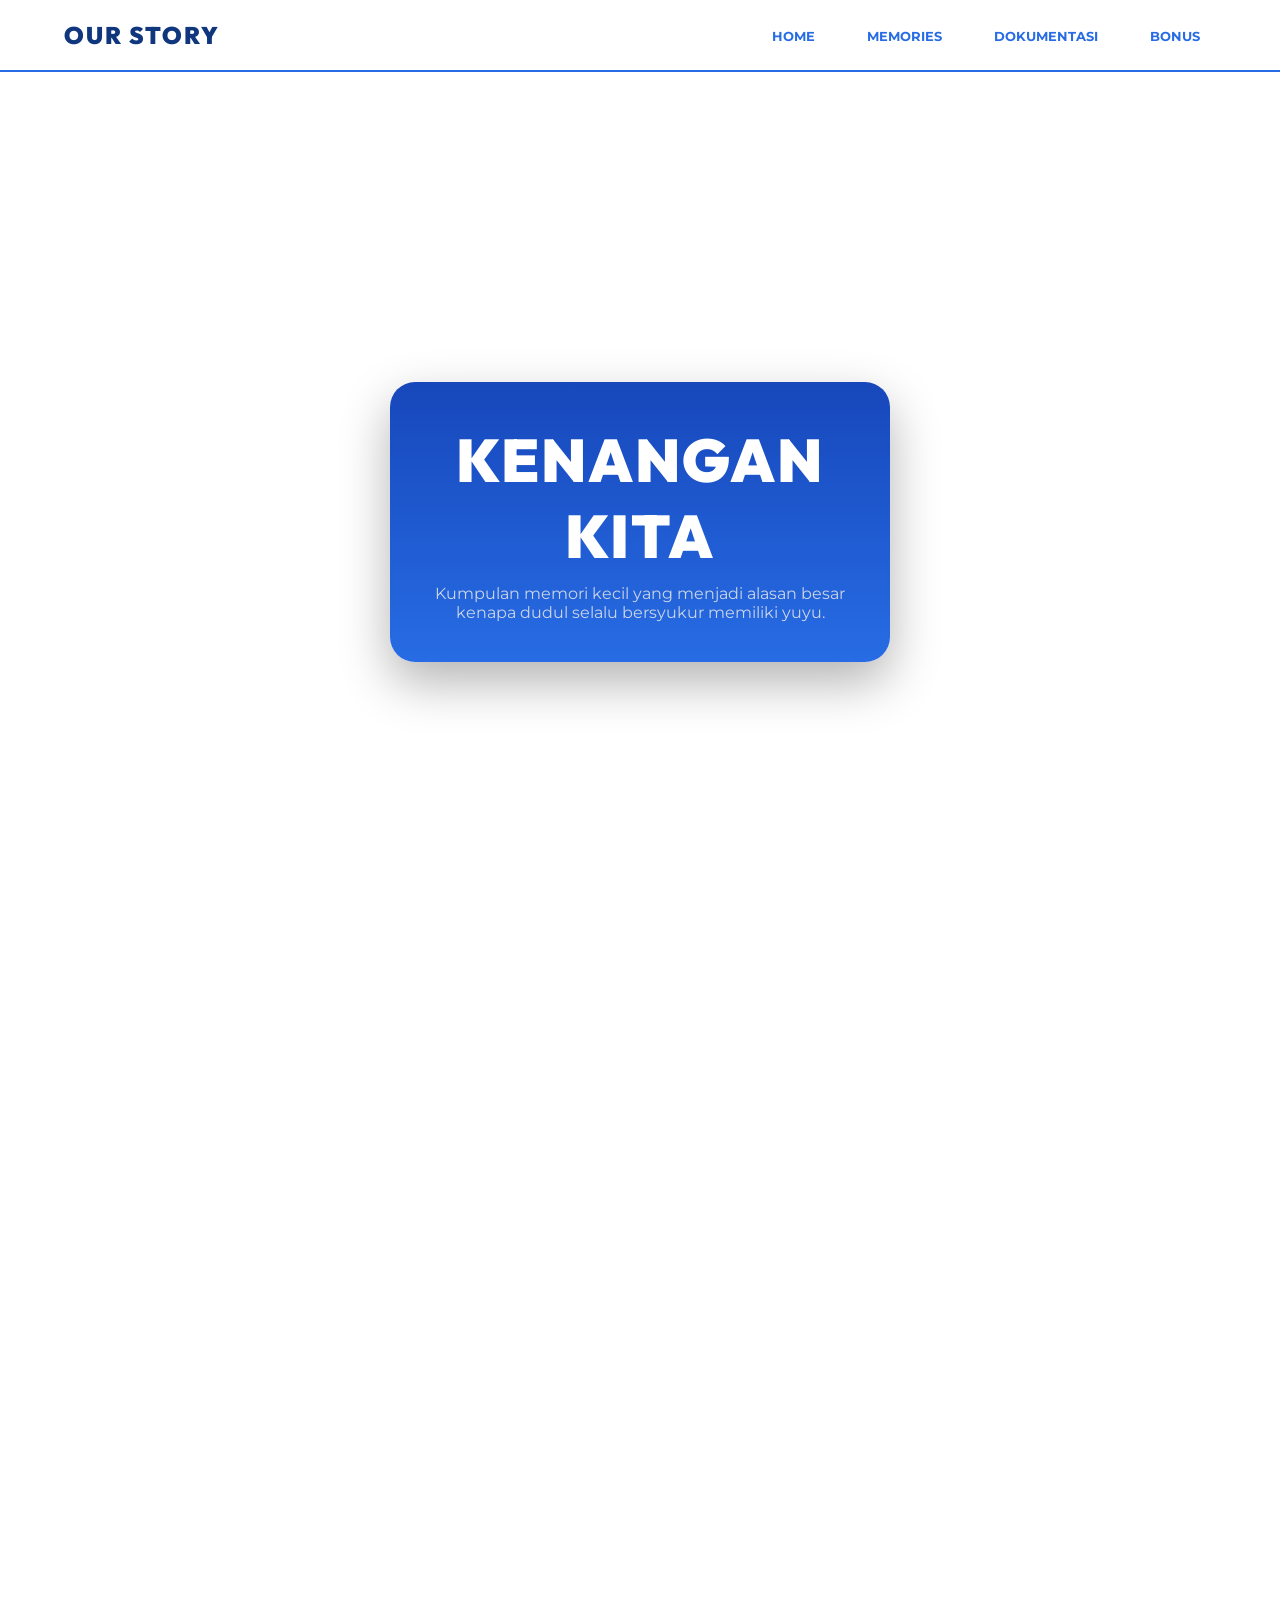
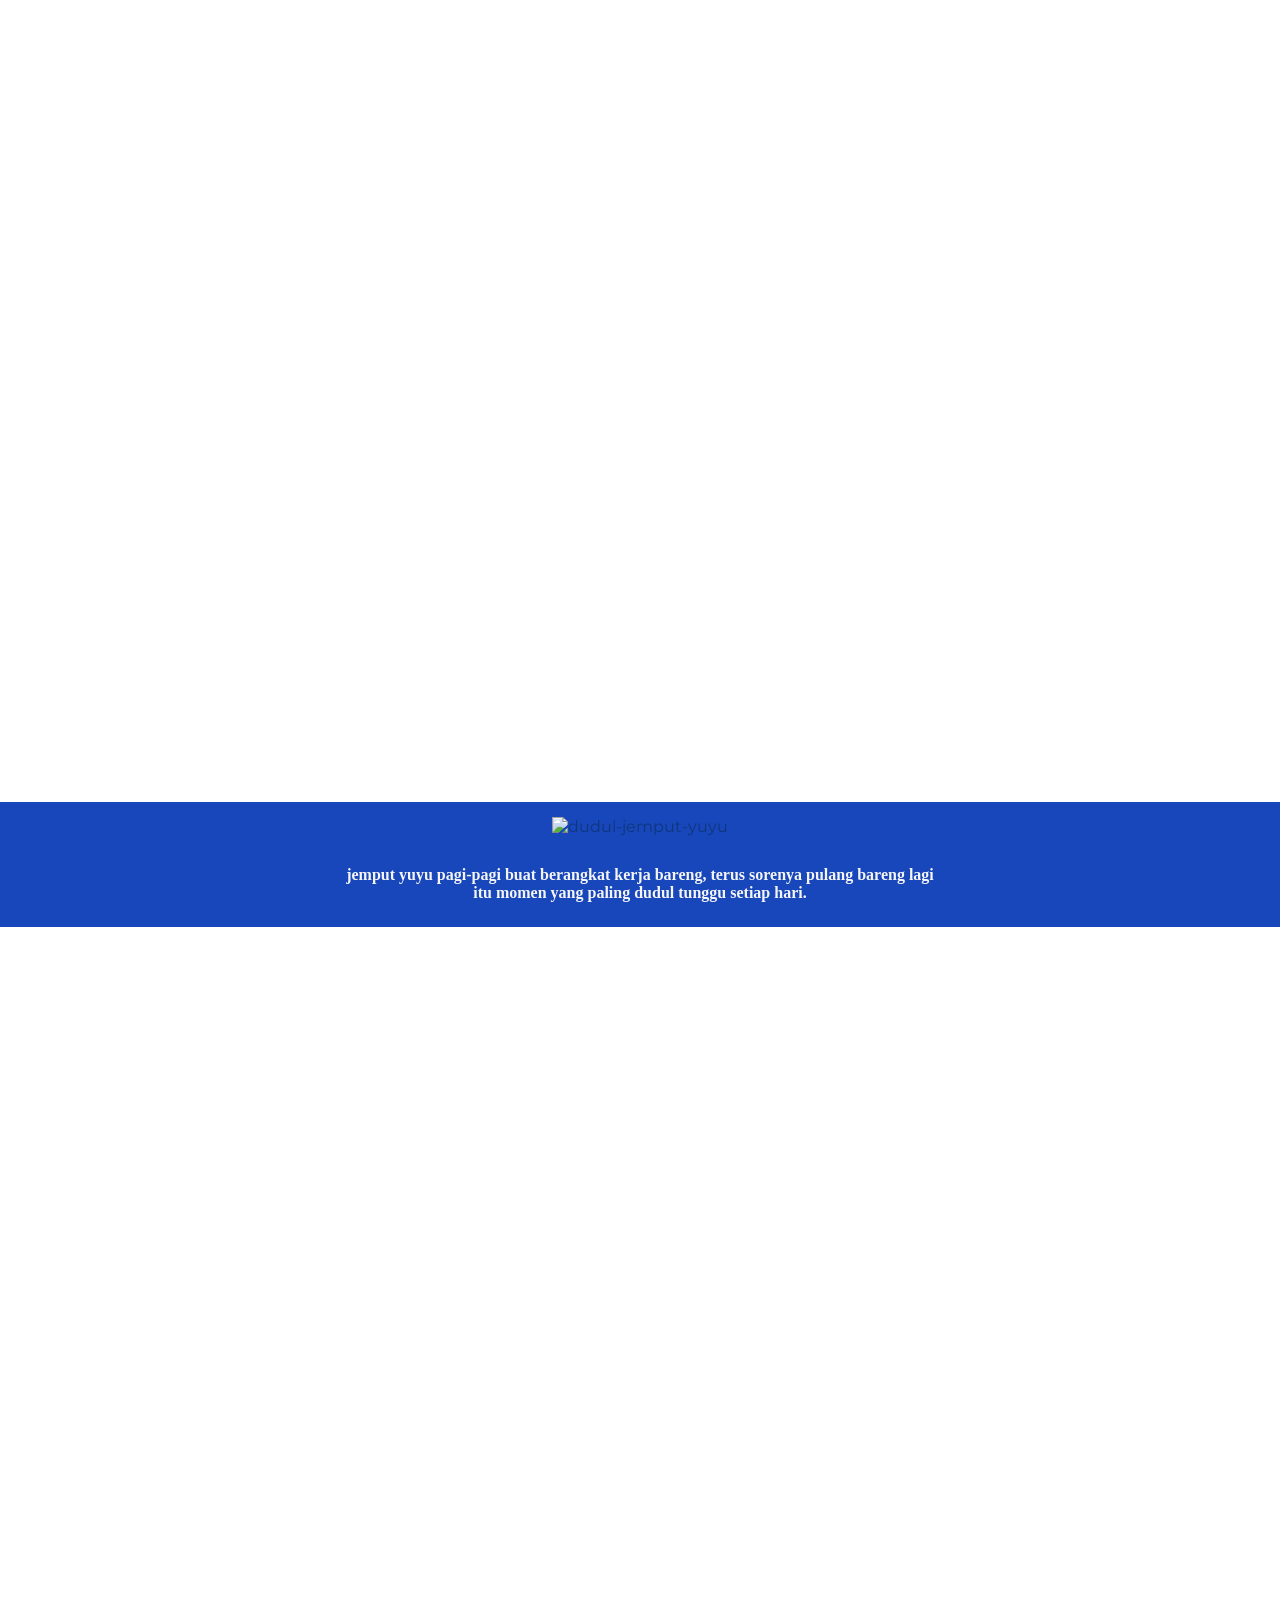
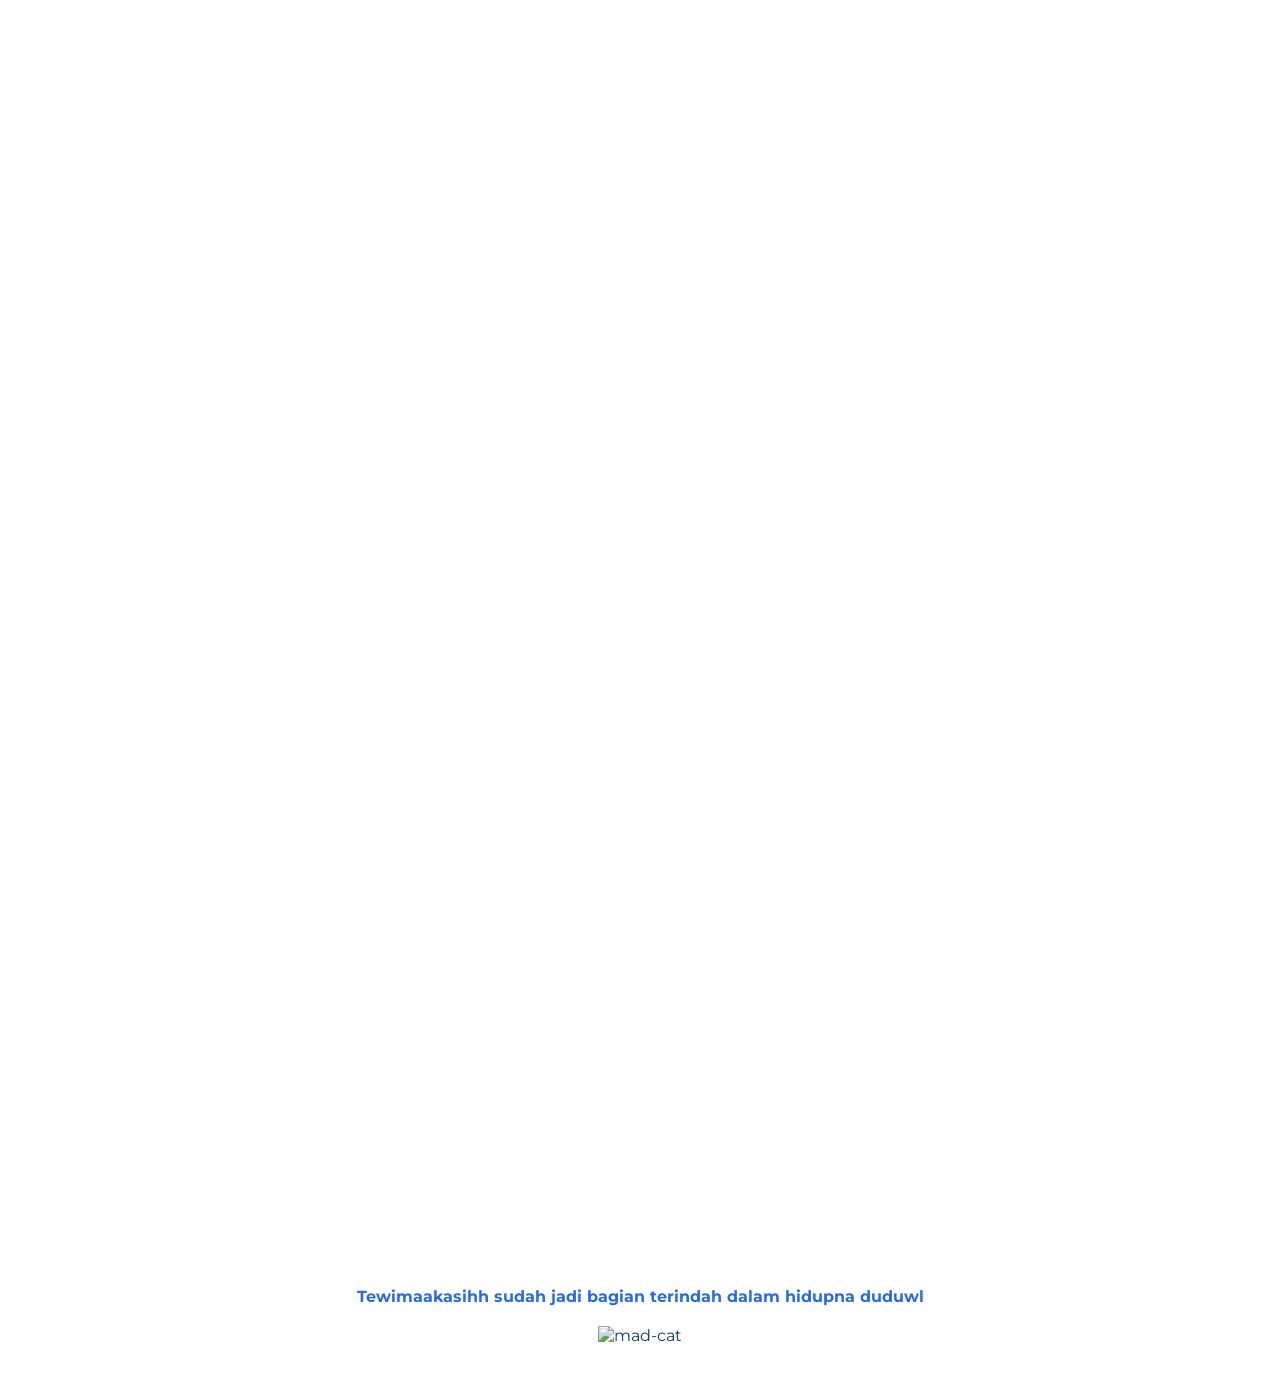
==== index.html @ af9d2112 "Add files via upload" ====
<!DOCTYPE html>
<html lang="id">
<head>
    <meta charset="UTF-8">
    <meta name="viewport" content="width=device-width, initial-scale=1.0, maximum-scale=1.0, user-scalable=no">
    <title>Our Story - Home</title>
    <link rel="stylesheet" href="style.css">
    <link rel="stylesheet" href="mobile.css" media="(max-width: 768px)">
    <link href="https://fonts.googleapis.com/css2?family=Bebas+Neue&family=Montserrat:wght@400;700&family=Outfit:wght@400;900&display=swap" rel="stylesheet">
</head>
<body>

    <audio id="bgMusic" loop src="assets/music/heart.mp3"></audio>

    <nav class="navbar">
        <div class="logo">OUR STORY</div>

    <button class="menu-toggle" id="mobile-menu" type="button" aria-label="Menu">
        <span class="bar"></span>
        <span class="bar"></span>
        <span class="bar"></span>
    </button>
        <ul class="nav-links">
            <li><a href="index.html" class="nav-link">HOME</a></li>
            <li><a href="/Memories/Memo.html" class="nav-link">MEMORIES</a></li>
            <li><a href="/Dokumentasi/docum.html" class="nav-link">DOKUMENTASI</a></li>
            <li><a href="/bonus/flower.html" class="nav-link">BONUS</a></li>
        </ul>
    </nav>

<main>
<section class="hero-physics">
        <div class="hero-content">
            <h1>Kenangan Kita</h1>
            <p>Kumpulan memori kecil yang menjadi alasan besar kenapa dudul selalu bersyukur memiliki yuyu.</p>
        </div>

        <div id="physics-container"></div>
    </section>

    <script src="https://cdnjs.cloudflare.com/ajax/libs/matter-js/0.19.0/matter.min.js"></script>

        <section class="stats-section reveal">
            <div class="stat-box">
                <h2 class="stat-number" id="days-counter">0+</h2>
                <p>Hari Penuh Warna</p>
            </div>
            <div class="stat-box">
                <h2 class="stat-number">10000</h2>
                <p>Tawa & Kebahagiaan</p>
            </div>
            <div class="stat-box">
                <h2 class="stat-number">&infin;</h2>
                <p>Harapan & Doa</p>
            </div>
        </section>

        <section class="love-letter reveal">
            <div class="letter-container">
                <span class="letter-tag">Jika Terlahir</span>
                <h2>SEKALI LAGI, TETAP YUYU.</h2>
                <p>dudul kepikiran, kalo semesta ini luas banget dan ada jutaan kemungkinan, di antara ketidaksengajaan.
                    dudul merasa, ketemu yuyu itu satu satunya hal paling masuk akal didalam hidup dudul.</p>

                <p>
                    makanya, kalaupun nanti waktu harus diulang lagi, atau misal dudul dikasih kesempatan buat lahir dikehidupan
                    yang berbeda, dudul nda akan binggung nyari siapa-siapa. dudul bakal tetap lari ke arah yang sama, nyari rumah
                    yang sama, dan tajuh cinta kepada orang yang sama.
                </p><br>

                <p>
                    karena buat dudul, nda ada deifinis bahagia yang bener bener nyata kalo didalamnya nda ada yuyu.
                </p>
                    
                <p class="letter-sub">...mau kehidupan sekarang, nanti dan kapanpun itu... <br>
                    dudul akan tetap memilih yuyu selamanya</p>


                
            </div>
        </section>

        <section class="about reveal">
            <div class="about-text">
                <h2>CINTA YANG TERJAGA & <br> TERUS BERTUMBUH</h2>
                <p>Beberapa hal dalam hidup ini butuh waktu lama untuk dimengerti, tapi mencintai yuyu adalah hal paling instan yang pernah dudul rasakan. Bersama yuyu, hal sederhana terasa luar biasa.</p>
                <div class="lihat-kenangan">
                    <button class="btn-primary" onclick="window.location.href='/Memories/Memo.html'">Lihat Semua Kenangan</button>
                </div>
            </div>
            <div class="about-image">
                <div class="card-container" id="yuyu-moments-card">
                    <div class="card-inner">
                        
                        <div class="card-side card-front">
                            <div class="polaroid-frame">
                                <img src="" alt="Momen Depan" class="polaroid-img" id="img-front">
                                </div>
                        </div>

                        <div class="card-side card-back">
                            <div class="polaroid-frame">
                                <img src="" alt="Momen Belakang" class="polaroid-img" id="img-back">
                            </div>
                        </div>

                    </div>
                </div>
            </div>
        </section>

        <section class="little-things reveal">
            <div class="section-title">
                <h2>LITTLE THINGS I LOVE ABOUT YOU</h2>
                <p>Hal-hal kecik yang yuyu anggap biasaaa, tapi bikin dudul kegemeeesann</p>
            </div>
            <div class="things-grid">
                <div class="thing-card">
                    <span>01</span>
                    <h3>Yuyu Tidur</h3>
                    <p>susah banget disuruh tidur kalo udah malam yuyu tuh klo nda ditegur bisa begadang, tapi sekalinya tidur nyenyak banget mulutnya sampai kebuka sendiri
                        atau klo lagi kecapean bisa sampe ngorok, ntah gimna dudul merasa tenang ketika yuyu tidurnya nyenyak.</p>
                    <img src="https://media.giphy.com/media/rODSlgXDNUEhUvpwns/giphy.gif" class="card-sticker" alt="cute-cat">
                </div>
                <div class="thing-card">
                    <span>02</span>
                    <h3>Yuyu Laper/Haus</h3>
                    <p>kalo marah marah dudul paling suka belikan yuyu makanan atau minuman, hehe soalnya dudul pasti tau itu pasti karena perut yuyu lagi laper
                        atau yuyunya lagi kehausan karena cuaca panas, tapi kayanya lebih enak klo cuaca panas itu dudul belikan eskwimmm
                    </p>
                    <img src="https://media.giphy.com/media/32iQogJ9BdzNCxqhcL/giphy.gif"class="card-sticker" alt="mad-cat">

                </div>
                <div class="thing-card">
                    <span>03</span>
                    <h3>Rajanya Pedas</h3>
                    <p>yuyu tuh setiap makan apa aja ga bisa gada pedes, pasti minimal ada sambelnya hahaha, susah banget ditegurr yuyu tuh
                        "gada yang bisa melarang yuyu" ini kata kata yang selalu diucapin yuyu ketika dudul ngelarang yuyu.</p>
                    <img src="https://media.giphy.com/media/RzHke0Rpw6qNhzi0TQ/giphy.gif"class="card-sticker" alt="mad-cat">
                </div>
                <div class="thing-card">
                    <span>04</span>
                    <h3>Yuyu dan Suami's Kpop</h3>
                    <p>kdng dudul ngeliat yuyu tuh suka ngehalu punya suami atau pacar artis korea sampai beli bendera pake wajah suami-suaminya hahaha, tapi gapapa
                        deh dudul jadi cadangan dulu, yang penting didunia nyata yuyu tetap pulangnya kepelukannn dudul.
                    </p>
                    <img src="https://media.giphy.com/media/uxtBKBICo36yd3eMMT/giphy.gif" class="card-sticker" alt="mad-cat">
                </div>
               <div class="thing-card">
                    <span>05</span>
                    <h3>Yuyu Paw Paw</h3>
                    <p>paling nda bisa liat kucing nyantai yuyu twuhh pasti langsng ganggunya. contohnya icit bobo siang digangguw yuyuw
                    </p>
                    <img src="https://media.giphy.com/media/cWsY3Cj8fUrzMrylEk/giphy.gif" class="card-sticker" alt="mad-cat">
                </div>
            </div>
        </section>


        <section class="quote-section">
             <img src="https://media2.giphy.com/media/v1.Y2lkPTc5MGI3NjExd3dydThkbDRkbWlma3hsbXV4NndtbTdsbTFkN2xjMGdlMmFhdW1qdSZlcD12MV9pbnRlcm5hbF9naWZfYnlfaWQmY3Q9cw/5H0x0OBwn1XqthJy2c/giphy.gif" class="jemput-stiker" alt="dudul-jemput-yuyu">
            <div class="quote-content">
                <p>jemput yuyu pagi-pagi buat berangkat kerja bareng, terus sorenya pulang bareng lagi <br> itu momen yang paling dudul tunggu setiap hari.</p>
            </div>
        </section>

        <section class="promises reveal">
            <div class="promises-content">
                <h2>A LOVE LETTER WITHOUT END</h2>
                <ul>
                    <li>dudul ndaa bakalan biarin yuyu ngerasa kesepian sendirian lagi. dudul akan selalu ada dihari harinya yuyu!</li>
                    <li>dudul akan menjadikan alasan yuyu buat bertahan didunia ini, bersama dudul</li>
                    <li>dudul mencintai yuyu seumurr hidup dudul, dan jika waktu akan berputar kembali, tetap akan mencintai yuyu. SELAMANYA</li>
                    <li>dudul mau jadi orang pertama yang yuyu cari pas lagi seneng atau sedih</li>
                    <li>nda akan ada rasa bosan, malahan duddullnya makin hari makin sayang sama yuyu</li>
                    <li>semua kucingg yang yuyu sayang, bakal dududul sayang juga karena itu bagian dari yuyu</li>
                    <li>dudul mau jadi alasan yuyu kenapa jadi wanita paling beruntung didunia ini, dunia dudul, dan dunia kucingg jugaak</li>
                    <li>bahagia yuyu adalah prioritas dudul</li>
                    <li>yuyu adalah wanita terhebat dudul setelah mama dudul</li>
                    <li>yuyu adalah kebahagiaannya dudul, hal yang paling sederhana yang dudul syukuri disetiap harinya dudul dan disetiap nafasnya dudul</li>
                    <li>yuyu itu cahaayaa terindah dihidup dudul</li>
                    <li>dudul mau jadi tempat yuyu bersandar jika dunia ini terlalu berat buat yuyu</li>
                    <li>dudul akan selaluuu sabar untuk menghadapi seua mood yuyu yang berubah ubah, karena dudul sayang yuyu</li>
                    <li>dudul akan selalu sisihkan banyakkk waktu untuk menghabiskan waktunya bersama yuyu</li>
                    <li>dudul mau jadi pasangan yang bisa diandalkan yuyu</li>
                    <li>nda akan ada bosan bosannya dudul bilang "dudul sayang yuyu" bahkan sampai tua nanti.</li>
                    <li>jgn pernah merasa diri yuyu itu beban dudul, justru kehadiran yuuyu itu adalah rasa syukurnya dudul</li>
                    <li>yyuyu adalah alasan dudul kenapa dudul pengen punya masa depan bersama yuyu</li>
                    <li>dudul mau banyak uangnya biar bisa jajanin makanann kesukaan yuyu sepelti kewipik pedesss</li>
                    <li>dudul menyayangi yuyu sepanjang masa</li>
                    <li>dudul akan tetap ada disamping yuyu</li>
                    <li>duudl mau kita tetap bareng terus selamanya, lucu selamanya, menggemaskan selamanya</li>
                    <li>dudul mau tinggal dibelakang gigi yuyu</li>
                    <li>yuyu adalah energi duudul, makin yuyu bahagiaa makin semnagat dudul menjalani hari hari, maka dari itu dududl gamau bikin yuyu bersedih dan kecewa</li>
                    <li>yuyu adalah alasan dudul berani bermimpiii setinggi2nya dan mencapai mimpi2 itu</li>
                    <li>dan sekali lagiii dudul sayanggggg banget sama yuyuu</li>
                    <li>dudul mau bikin yuyu bahagia teruss</li>
                    <li>akan dudul habiskan semua waktu dudul hanya bbersama yuyu.</li>
                    <li>Hiduplah terus, ada terus seperti tokoh kartun di televisi itu</li>
                    <li>"Tubuh kita menguap menjadi bulir hujan yang diharapkan
                        Setelah musim kemarau yang sangat panjang
                        Serupa berkat deras jatuh deras jatuh ke bumi
                        Menyirami bunga bunga indah"</li>
                    <li>"Menetaplah lebih lama
                    Dari matahari
                    Akan kekal semua bahagia
                    Dalam rangkum adanya rupamu"</li>
                    <li>"Ikat aku di tulang belikatmu
                    Biar kurebah dan teduh
                    Sambil dengar ceritamu ceritaku
                    Tentang bagaimana kutemukan
                    Rasi bintang di matamu"</li>
                    <li>maafkan dudul..</li>
                    <li>kalo apa yang dudul tuliskan disni</li>
                    <li>ga ada puitis puitis2nya dan romantisnya kurang, tapi ini murni dari dudul yang membuatkan untuk yuyu,
                        semaksimal mungkin dudul tuangkan semua emosional romantis dudul untuk yuyu</li>
                </ul>
            </div>
        </section>

        <section class="playlist-section reveal">
            <div class="playlist-info">
                <h3>Lagu Kita - Cerita Kita</h3>
                <p>nda tau kenapa dudul klo setiap denger lagu2 ini tuh keingat yuuyu heheh</p>
            </div>

            <div class="playlist-content-wrapper">
                
                <div class="vinyl-player">
                    <div class="vinyl-disc" id="mainVinyl">
                        <div class="album-cover">
                            <img src="assets/covers/default.jpg" id="currentCover" alt="Cover">
                        </div>
                        <div class="vinyl-hole"></div>
                    </div>
                    
                    <div class="player-controls">
                        <h4 id="currentTitle">Pilih Lagu Buat Yuyu</h4>
                        <p id="currentArtist">Dudul & Yuyu</p>
                        
                        <div class="timeline-box">
                            <span id="timeStart">0:00</span>
                            <div class="progress-bar" id="progressContainer">
                                <div class="progress-fill" id="progressBar"></div>
                            </div>
                            <span id="timeEnd">0:00</span>
                        </div>

                        <div class="btns">
                            <button onclick="prevSong()"><i class="fas fa-step-backward"></i></button>
                            <button class="play-btn" onclick="togglePlay()"><i class="fas fa-play" id="playIcon"></i></button>
                            <button onclick="nextSong()"><i class="fas fa-step-forward"></i></button>
                        </div>
                    </div>
                </div>

                <div class="local-playlist" id="songList">
                    <div class="song-item active">
                        <div class="song-info">
                            <h5>Loading Playlist...</h5>
                            <p>Memasukkan cinta...</p>
                        </div>
                    </div>
                </div>

            </div>

            <audio id="mainAudio" src=""></audio>
        </section>

        <link rel="stylesheet" href="https://cdnjs.cloudflare.com/ajax/libs/font-awesome/6.0.0/css/all.min.css">

        <footer class="footer">
            <div class="footer-typing">
                <div class="typing-container">
                    <h1 class="big-footer-text" id="typing-target"></h1>
                </div>
            </div>
            
            <div class="footer-actions">
                <p class="final-note">Tewimaakasihh sudah jadi bagian terindah dalam hidupna duduwl</p>
                 <img src="https://media.giphy.com/media/v1.Y2lkPWVjZjA1ZTQ3Z2w2MHJ3OWp0OGJxc3dmZWc2cmY2ZXFwZDduMWsyZDFsanE3enl5bSZlcD12MV9zdGlja2Vyc19zZWFyY2gmY3Q9cw/8PPX8J5LDlzh1HQj0B/giphy.gif" class="footer-sticker" alt="mad-cat">
                 
        </footer>

    </main>

    <div class="scrolltopt" id="scrollToTop" onclick="goToTop()">
        <svg width="24" height="24" viewBox="0 0 24 24" fill="none" stroke="currentColor" stroke-width="3" stroke-linecap="round" stroke-linejoin="round">
            <path d="M18 15l-6-6-6 6"/>
        </svg>
    </div>

<script src="script.js"></script>
</body>
</html>
---- style.css ----
/* css halaman index */
/* html fix*/
html, body {
    width: 100%;
    margin: 0;
    padding: 0;
    overflow-x: hidden;
    position: relative;
}

* {
    box-sizing: border-box;
}

img, video, canvas {
    max-width: 100%;
    height: auto;
}



* {
    margin: 0;
    padding: 0;
    box-sizing: border-box;
}

:root {
    --bg-color: white;
    --primary-color: #276ce4;
    --dark-accent: #1747bb;
    --text-color: #10367d;
    --white: #FFFFFF;
    --transition-smooth: all 0.6s cubic-bezier(0.23, 1, 0.32, 1);
}

body {
    background-color: var(--bg-color);
    color: var(--text-color);
    font-family: 'Montserrat', sans-serif;
    overflow-x: hidden;
}

h1, h2, h3, .logo, .big-footer-text {
    font-family: 'Outfit', sans-serif;
    letter-spacing: 2px;
}

/* navbar */
.navbar {
    display: flex;
    justify-content: space-between;
    align-items: center;
    padding: 20px 5%;
    border-bottom: 2px solid var(--primary-color);
    position: sticky;
    top: 0;
    background: var(--bg-color);
    z-index: 9999 !important;
}

.logo { font-size: 24px; font-weight: 900; }

.nav-links {
    list-style: none;
    display: flex;
    gap: 20px;
}

.nav-link {
    text-decoration: none;
    color: var(--primary-color);
    font-size: 13px;
    font-weight: 700;
    padding: 8px 16px;
    transition: 0.3s;
    border-radius: 4px;
}

.nav-link:hover {
    color: var(--white);
    background-color: var(--primary-color);
    box-shadow: 4px 4px 0px #000;
    transform: translateY(-2px);
}

.bar {
    display: block;
    width: 25px;
    height: 3px;
    margin: 5px auto;
    transition: all 0.3s ease-in-out;
    background-color: var(--primary-color);
    border-radius: 2px;
}

.menu-toggle {
    background: none;
    border: none;
    outline: none;
    display: none;
    padding: 0;
    z-index: 10002 !important;
    cursor: pointer;
    pointer-events: auto !important;
}

/*view hp*/
@media (max-width: 768px) {
    .menu-toggle {
        display: flex;
    }
}

/* kenangan-hero */
.hero-physics {
    position: relative;
    width: 100%;
    height: 100vh;
    display: flex;
    justify-content: center;
    align-items: center;
}

/*teks di tengah*/
.hero-content {
    position: relative;
    z-index: 1000; 
    text-align: center;
    max-width: 500px;
    background-image: linear-gradient(#1747bb, #276ce4);
    backdrop-filter: blur(10px);
    padding: 40px;
    border-radius: 25px;
    box-shadow: 0 20px 50px rgba(0,0,0,0.3);
    color: var(--text-color);
    pointer-events: none; 
}

.hero-content h1 {
    font-size: clamp(30px, 5vw, 60px);
    color: #ffffff;
    text-transform: uppercase;
    font-weight: 900;
    margin-bottom: 10px;
}

.hero-content p {
    font-size: 16px;
    color: #F4F1EA;
    opacity: 0.8;
}

#physics-container {
    position: absolute;
    top: 0;
    left: 0;
    width: 100%;
    height: 100%;
    z-index: 1;
}

/*  css polaroid  */

.card-polaroid {
    position: absolute;
    width: clamp(150px, 15vw, 220px); 
    aspect-ratio: 3/4;
    padding: 8px 8px 35px 8px;
    background: #ffffff;
    border-radius: 4px;
    box-shadow: 0 8px 20px rgba(0,0,0,0.15);
    object-fit: cover;
    user-select: none;
    -webkit-user-drag: none;
    cursor: grab;
    z-index: 5; 
}

.card-polaroid:active {
    cursor: grabbing;
}

/**stats selection*/
.stats-section {
    display: flex;
    justify-content: space-around;
    padding: 80px 10%;
    background: var(--white);
    border-top: 2px solid var(--primary-color);
    border-bottom: 2px solid var(--primary-color);
}

.stat-box {
    text-align: center;
}
.stat-number {
    font-size: 3rem;
    font-weight: 900;
    color: var(--primary-color);
}

/**about*/
.about {
    display: grid;
    grid-template-columns: 1.2fr 1fr;
    gap: 50px;
    padding: 100px 10%;
    align-items: center;
}


.lihat-kenangan {
    display: flex;
    gap: 15px;
    margin-top: 25px;
    flex-wrap: wrap;
}
.about-text h2 {
    font-size: 50px;
    line-height: 1;
    margin-bottom: 25px;
}


.about-image {
    width: 100%;
    max-width: 450px;
    margin: 0 auto;
    padding: 30px;
    display: flex;
    justify-content: center;
    align-items: center;
    overflow: visible;
}

/*3D plaroid*/
.card-container {
    width: 100%;
    aspect-ratio: 5 / 6;
    perspective: 1500px; 
    cursor: pointer;
    z-index: 10;
}

/*efek muter kartu*/
.card-inner {
    position: relative;
    width: 100%;
    height: 100%;
    text-align: center;
    transition: transform 1.2s cubic-bezier(0.175, 0.885, 0.32, 1.275); 
    transform-style: preserve-3d; 
    box-shadow: 0 15px 35px rgba(92, 92, 92, 0.5); 
    border-radius: 15px;
}

/*rotate configuration (depan & belakang)*/
.card-side {
    position: absolute;
    width: 100%;
    height: 100%;
    -webkit-backface-visibility: hidden;
    backface-visibility: hidden;
    overflow: hidden;
    border-radius: 15px;
    border: 3px solid #ffffff; 
    background: #fdfdfd; 
}

.card-front {
    z-index: 2;
    transform: rotateY(0deg);
}

.card-back {
    transform: rotateY(180deg);
}

.polaroid-frame {
    width: 100%;
    height: 100%;
    padding: 15px 15px 50px 15px; 
    display: flex;
    flex-direction: column;
}

.polaroid-img {
    width: 100%;
    height: auto;
    aspect-ratio: 3.6 / 5; 
    object-fit: cover; 
    border-radius: 5px;
    border: 1px solid #ddd;
    justify-content: center;
    align-items: center;
    box-shadow: inset 0 0 10px rgba(0, 0, 0, 0.1); 
}

/*manual trigger flip*/
.card-container.auto-flip .card-inner {
    transform: rotateY(180deg);
}

/*Interaksi Kursor*/
.card-container.auto-flip:hover .card-inner {
    transform: rotateY(0deg); 
    transition: transform 0.5s ease; 
    box-shadow: 0 0 30px var(--primary-color); 
}

#yuyu-moments-card {
    user-select: none;
    -webkit-user-select: none;
    -moz-user-select: none;
    -ms-user-select: none;
    -webkit-user-drag: none;
    user-drag: none;
}

#yuyu-moments-card img {
    pointer-events: none; 
    -webkit-user-drag: none;
}

/*timeline*/
.steps {
    display: grid;
    grid-template-columns: repeat(3, 1fr);
    gap: 40px;
    padding: 100px 10%;
}

.step-item {
    text-align: center;
}
.img-container {
    width: 100%;
    aspect-ratio: 4/5;
    overflow: hidden;
    border-radius: 15px;
    border: 2px solid var(--primary-color);
    margin-bottom: 20px;
}

.img-container img {
    width: 100%;
    height: 100%;
    object-fit: cover;
    transition: 0.5s;
}

.step-item:hover img {
    transform: scale(1.1);
}



/*container playlisy*/
.playlist-section {
    max-width: 900px;
    margin: 40px auto;
    background: var(--bg-color);
    backdrop-filter: blur(15px);
    padding: 35px;
    border-radius: 30px;
    border: 1px solid var(--dark-accent);
    box-shadow: 0 25px 50px rgba(0,0,0,0.08);
    display: flex;
    flex-direction: column;
    gap: 25px;
}

/*playlist info*/
.playlist-info {
    position: relative;
    padding: 25px 35px;
    background: linear-gradient(135deg, #fffafa 0%, #ffffff 100%);
    border-radius: 20px;
    border-left: 6px solid var(--dark-accent);
    box-shadow: 0 10px 20px rgba(128, 0, 0, 0.03);
}

.playlist-info::before {
    content: '"';
    position: absolute;
    top: -10px;
    right: 25px;
    font-size: 7rem;
    color: var(--dark-accent);
    font-family: 'Georgia', serif;
}

.playlist-info h3 {
    font-size: 1.5rem;
    font-weight: 800;
    margin: 0 0 10px 0;
    background: var(--dark-accent);
    -webkit-background-clip: text;
    -webkit-text-fill-color: transparent;
}

.playlist-info p {
    font-size: 1rem;
    color: var(--primary-color);
    font-style: italic;
    line-height: 1.6;
    margin: 0;
}

.playlist-content-wrapper {
    display: flex;
    flex-direction: row;
    gap: 30px;
    align-items: stretch; 
}

/*player left*/
.vinyl-player {
    flex: 1.3; 
    display: flex;
    flex-direction: column;
    align-items: center;
    background: #ffffff;
    padding: 30px;
    border-radius: 25px;
    border: 1px solid #f2f2f2;
    box-shadow: 0 10px 25px rgba(0,0,0,0.02);
}

.vinyl-disc {
    width: 180px;
    height: 180px;
    background: radial-gradient(circle, #333 20%, #111 100%);
    border-radius: 50%;
    position: relative;
    display: flex;
    justify-content: center;
    align-items: center;
    box-shadow: 0 12px 30px rgba(0,0,0,0.3);
    margin-bottom: 25px;
}

/* vinyl play */
.vinyl-disc::after {
    content: "";
    position: absolute;
    width: 90%; height: 90%;
    border-radius: 50%;
    border: 1px solid rgba(255, 255, 255, 0.03);
    box-shadow: inset 0 0 15px rgba(0,0,0,0.6);
}

.vinyl-disc.playing {
    animation: rotateDisc 8s linear infinite;
}

@keyframes rotateDisc {
    from {
        transform: rotate(0deg);
    }
    to {
        transform: rotate(360deg);
    }
}

.album-cover {
    width: 75px;
    height: 75px;
    border-radius: 50%;
    overflow: hidden;
    z-index: 2;
    border: 3px solid #222;
}

.album-cover img {
    width: 100%;
    height: 100%;
    object-fit: cover;
}

.vinyl-hole {
    width: 10px;
    height: 10px;
    background: #fff;
    position: absolute;
    border-radius: 50%;
    z-index: 3;
}

/*Player Controls*/
.player-controls {
    width: 100%;
    text-align: center;
}


.player-controls h4 {
    margin: 0;
    color: var(--dark-accent);
    font-size: 1.2rem;
}

.player-controls p {
    margin: 5px 0 15px 0;
    color: var(--dark-accent);
    font-weight: 600;
    font-size: 0.9rem;
}

.timeline-box {
    display: flex;
    align-items: center;
    gap: 10px; 
    margin-bottom: 20px;
}
.timeline-box span {
    font-size: 0.8rem;
    color: #888;
    min-width: 35px;
}

.progress-bar {
    flex-grow: 1;
    height: 6px;
    background: #eee;
    border-radius: 10px;
    cursor: pointer;
    overflow: hidden;
}

.progress-fill {
    width: 0%; height: 100%;
    background: var(--dark-accent);
    box-shadow: 0 0 8px rgba(0, 70, 128, 0.2);
}

.btns { display: flex;
    justify-content: center;
    gap: 25px;
    align-items: center; }

.btns button { background: none;
    border: none;
    cursor: pointer;
    color: #666;
    font-size: 1.2rem;
    transition: 0.3s;
}

.btns button:hover { color: var(--dark-accent);
    transform: scale(1.1);
}


/*Playlist*/
.local-playlist {
    flex: 1;
    max-height: 420px;
    overflow-y: auto;
    display: flex;
    flex-direction: column;
    gap: 12px;
    padding-right: 10px;
}

.song-item {
    display: flex;
    align-items: center;
    gap: 15px;
    padding: 12px;
    border-radius: 15px;
    cursor: pointer;
    background: rgba(255,255,255,0.5);
    border: 1px solid transparent;
    transition: all 0.3s ease;
}

.song-item:hover {
    background: #ffffff;
    transform: translateX(5px);
    box-shadow: 0 5px 15px rgba(0,0,0,0.02);
}

.song-item.active {
    background: #fffafa;
    border: 1px solid rgba(0, 19, 128, 0.2);
    box-shadow: 0 8px 20px rgba(0, 13, 128, 0.05);
}

.song-item img {
    width: 45px;
    height: 45px;
    border-radius: 10px;
    object-fit: cover; }

.song-info h5 {
    margin: 0;
    text-align: left;
    font-size: 0.9rem;
    color: var(--dark-accent); }
.song-info p {
    margin: 2px 0 0 0;
    text-align: left;
    font-size: 0.75rem;
    color: var(--primary-color);
    opacity: 0.7; }

/*Scrollbar*/
.local-playlist::-webkit-scrollbar {
    width: 4px;
}
.local-playlist::-webkit-scrollbar-thumb {
    background: var(--dark-accent);
    border-radius: 10px; }

/*Responsive Mobile*/
@media (max-width: 768px) {
    .playlist-content-wrapper { flex-direction: column; }
    .playlist-section { padding: 20px; margin: 20px; }
    .vinyl-disc { width: 150px; height: 150px; }
}




/*love letter*/
.love-letter {
    padding: 120px 10%;
    background: var(--dark-accent);
    color: #ede9e0;
    text-align: center;
}
.letter-container {
    max-width: 800px;
    margin: 0 auto;
}
.letter-tag {
    text-transform: uppercase;
    font-size: 12px;
    letter-spacing: 4px;
    display: block;
    margin-bottom: 20px;
    opacity: 0.7;
}
.love-letter h2 {
    font-size: clamp(30px, 5vw, 60px);
    margin-bottom: 30px;
}
.love-letter p {
    font-size: 20px;
    line-height: 1.8;
    margin-bottom: 20px;
}
.letter-sub {
    font-style: italic;
    opacity: 0.8;
}

/* littlethings*/
.little-things {
    padding: 100px 10%;
    background: var(--white);
}
.section-title {
    text-align: center;
    margin-bottom: 60px;
}
.things-grid {
    display: grid;
    grid-template-columns: repeat(auto-fit, minmax(250px, 1fr));
    gap: 30px;
}
.thing-card {
    padding: 40px;
    background: var(--bg-color);
    border: 2px solid var(--primary-color);
    border-radius: 20px;
    transition: 0.3s;
}
.thing-card:hover {
    transform: translateY(-10px);
    box-shadow: 10px 10px 0px var(--primary-color);
}
.thing-card span {
    font-size: 40px;
    font-weight: 900;
    opacity: 0.2;
    display: block;
    margin-bottom: 10px;
}

/*promises*/
.promises {
    padding: 100px 10%;
    background: var(--bg-color);
    text-align: center;
}
.promises-content h2 {
    margin-bottom: 40px;
}
.promises-content ul {
    list-style: none;
    max-width: 600px;
    margin: 0 auto;
    text-align: left;
}
.promises-content li {
    padding: 15px 0;
    border-bottom: 1px solid rgba(125, 29, 29, 0.2);
    font-size: 18px;
}
.promises-content li::before {
    content: "❤ ";
    color: var(--primary-color);
}

.final-note {
    margin-bottom: 20px;
    font-weight: bold;
    color: var(--primary-color);
}


/*quotes*/

.quote-section {
    background-color: var(--dark-accent);
    text-align: center;
    padding: 5px 0;
}

.quote-content
{
    color: whitesmoke;
    font-family: poppins;
    font-weight: bold;
    margin: 15px 0;
    padding: 5px 0;
}

/*tengok lah kakii (footer, animasi typg*/
.footer {
    padding: 100px 5% 50px;
    text-align: center;
    background: white;
}

.big-footer-text {
    font-size: 10vw;
    color: var(--primary-color);
    margin-bottom: 40px;
}

#typing-target {
    border-right: 4px solid var(--primary-color);
    padding-right: 5px;
}

/*animasi*/
.reveal {
    opacity: 0;
    transform: translateY(30px);
    transition: var(--transition-smooth);
}

.reveal.active { opacity: 1; transform: translateY(0); }

@keyframes bounce {
    0%, 100% { transform: translateY(0); }
    50% { transform: translateY(-10px); }
}

/*style button*/
.btn-primary, .btn-play {
    border: none;
    cursor: pointer;
    font-weight: bold;
    transition: 0.3s;
}

.btn-primary {
    background: var(--primary-color);
    color: var(--white);
    padding: 15px 35px;
    border-radius: 5px;
}

/*backtoup*/
.back-to-top {
    position: fixed !important;
    bottom: 30px !important;
    right: 30px !important;
    width: 50px;
    height: 50px;
    background-color: var(--dark-accent);
    color: white;
    border: none;
    border-radius: 12px;
    cursor: pointer;
    display: flex;
    align-items: center;
    justify-content: center;
    z-index: 99999; 
    transition: all 0.4s ease;
    opacity: 0;
    visibility: hidden;
    transform: translateY(20px);
}

.back-to-top.show {
    opacity: 1 !important;
    visibility: visible !important;
    transform: translateY(0) !important;
}

/* Responsif HP */
@media (max-width: 768px) {
    .back-to-top {
        bottom: 20px;
        right: 20px;
        width: 45px;
        height: 45px;
    }
}

/*RESPONSIVE*/
@media (max-width: 768px) {
    .about, .steps, .stats-section, .playlist-section {
        grid-template-columns: 1fr;
        flex-direction: column;
        gap: 30px;
        text-align: center;
    }
    .about-text h2 { font-size: 36px; }
    .scatter-img { width: 120px; opacity: 0.6; }
}


.thing-card {
    position: relative;
    padding-bottom: 50px; 
    overflow: visible; 
}
.scrolltopt {
        position: fixed;
        bottom: 30px;
        right: 30px;
        width: 50px;
        height: 50px;
        background: var(--dark-accent);
        color: white;
        border-radius: 12px;
        display: flex;
        align-items: center;
        justify-content: center;
        cursor: pointer;
        z-index: 10000;
        opacity: 0;
        visibility: hidden;
        transform: translateY(20px);
        transition: all 0.4s ease;
        box-shadow: 0 10px 20px rgba(0,0,0,0.2);

}
/* Pengaturan Sticker GIF */

.card-sticker {
    position: absolute;
    bottom: 10px;
    right: 10px;
    width: 70px;
    height: auto;
    z-index: 10;
    pointer-events: none;
}

.footer-sticker {
    position:initial;
    bottom: 20px;
    width: 200px;
}

.jemput-stiker {
    position: inherit;
    width: 210px;
    padding: 10px 0;
}
---- mobile.css ----
/*Css Buat Mobile*/
.navbar {
    position: fixed; 
    top: 0;
    left: 0;
    width: 100%;
    z-index: 1000000 !important; 
    background-color: var(--bg-color); 
    box-sizing: border-box; 
    border-bottom: 2px solid var(--primary-color);
    display: flex;
    justify-content: space-between;
    align-items: center;
}
/* 1. Reset Global Fix Mobile*/
html, body {
    overflow-x: hidden;
    width: 100%;
    position: relative;
}

/* Styling Hamburger*/
.menu-toggle {
    display: flex !important;
    flex-direction: column;
    justify-content: center;
    align-items: center;
    width: 44px;
    height: 44px;
    background: transparent; 
    border: none;
    cursor: pointer;
    position: relative;
    z-index: 10002 !important;
    pointer-events: auto !important; 
    padding: 0;
    margin-right: 10px;
    touch-action: manipulation; 
    -webkit-tap-highlight-color: transparent; 
    -ms-touch-action: auto !important;
}

.bar {
    display: block;
    width: 25px;
    height: 3px;
    margin: 3px 0;
    background-color: #003380; 
    transition: 0.3s;
    border-radius: 2px;
}

/*Dropdown Menu*/
.nav-links {
    position: fixed; 
    top: 70px;
    left: 0;
    width: 100%;
    background: var(--bg-color);
    display: flex;
    flex-direction: column;
    align-items: center;
    padding: 30px 0;
    gap: 20px;
    opacity: 0;
    visibility: hidden;
    transform: translateY(-20px); 
    transition: all 0.4s cubic-bezier(0.68, -0.55, 0.27, 1.55); 
    z-index: 999999;
    border-bottom: 2px solid var(--primary-color);
}

.nav-links.active {
    opacity: 1;
    visibility: visible;
    transform: translateY(0);
}

.nav-links li {
    opacity: 0;
    transform: translateX(-10px);
    transition: 0.3s ease;
}

.nav-links.active li {
    opacity: 1;
    transform: translateX(0);
}

.nav-links.active li:nth-child(1) { transition-delay: 0.1s; }
.nav-links.active li:nth-child(2) { transition-delay: 0.2s; }
.nav-links.active li:nth-child(3) { transition-delay: 0.3s; }
.nav-links.active li:nth-child(4) { transition-delay: 0.4s; }

.menu-toggle.is-active .bar:nth-child(1) {
    transform: translateY(8px) rotate(45deg);
    background-color: #ff4d4d; 
}

.menu-toggle.is-active .bar:nth-child(2) {
    opacity: 0;
    transform: translateX(20px); 
}

.menu-toggle.is-active .bar:nth-child(3) {
    transform: translateY(-8px) rotate(-45deg);
    background-color: #ff4d4d;
}

.about-image {
    padding: 10px;
}
.card-container {
    width: 280px; 
    height: 380px;
}


.video-grid {
    grid-template-columns: 1fr !important; 
    gap: 20px !important;
    padding: 20px 5% !important; 
    display: grid;
    justify-items: center; 
}



/** Bonus-Mobile Chijuy */

#text-target {
    font-size: 24px;
}

/* Untuk layar HP (Mobile) */
@media (max-width: 768px) {
    #text-target {
        font-size: 14px; 
    }
    
    #dynamic-surprise-yuyu {
        top: 10% !important; 
    }
}

.hero-content {
    position: relative;
    z-index: 1000; 
    text-align: center;
    max-width: 400px;
    background-image: linear-gradient(#1747bb, #276ce4);
    backdrop-filter: blur(10px);
    padding: 40px;
    border-radius: 25px;
    box-shadow: 0 20px 50px rgba(0,0,0,0.3);
    color: var(--text-color);
    pointer-events: none; 
}

.lihat-kenangan {
    display: flex;
    gap: 15px;
    margin-top: 25px;
    flex-wrap: wrap;
    justify-content: center;
}
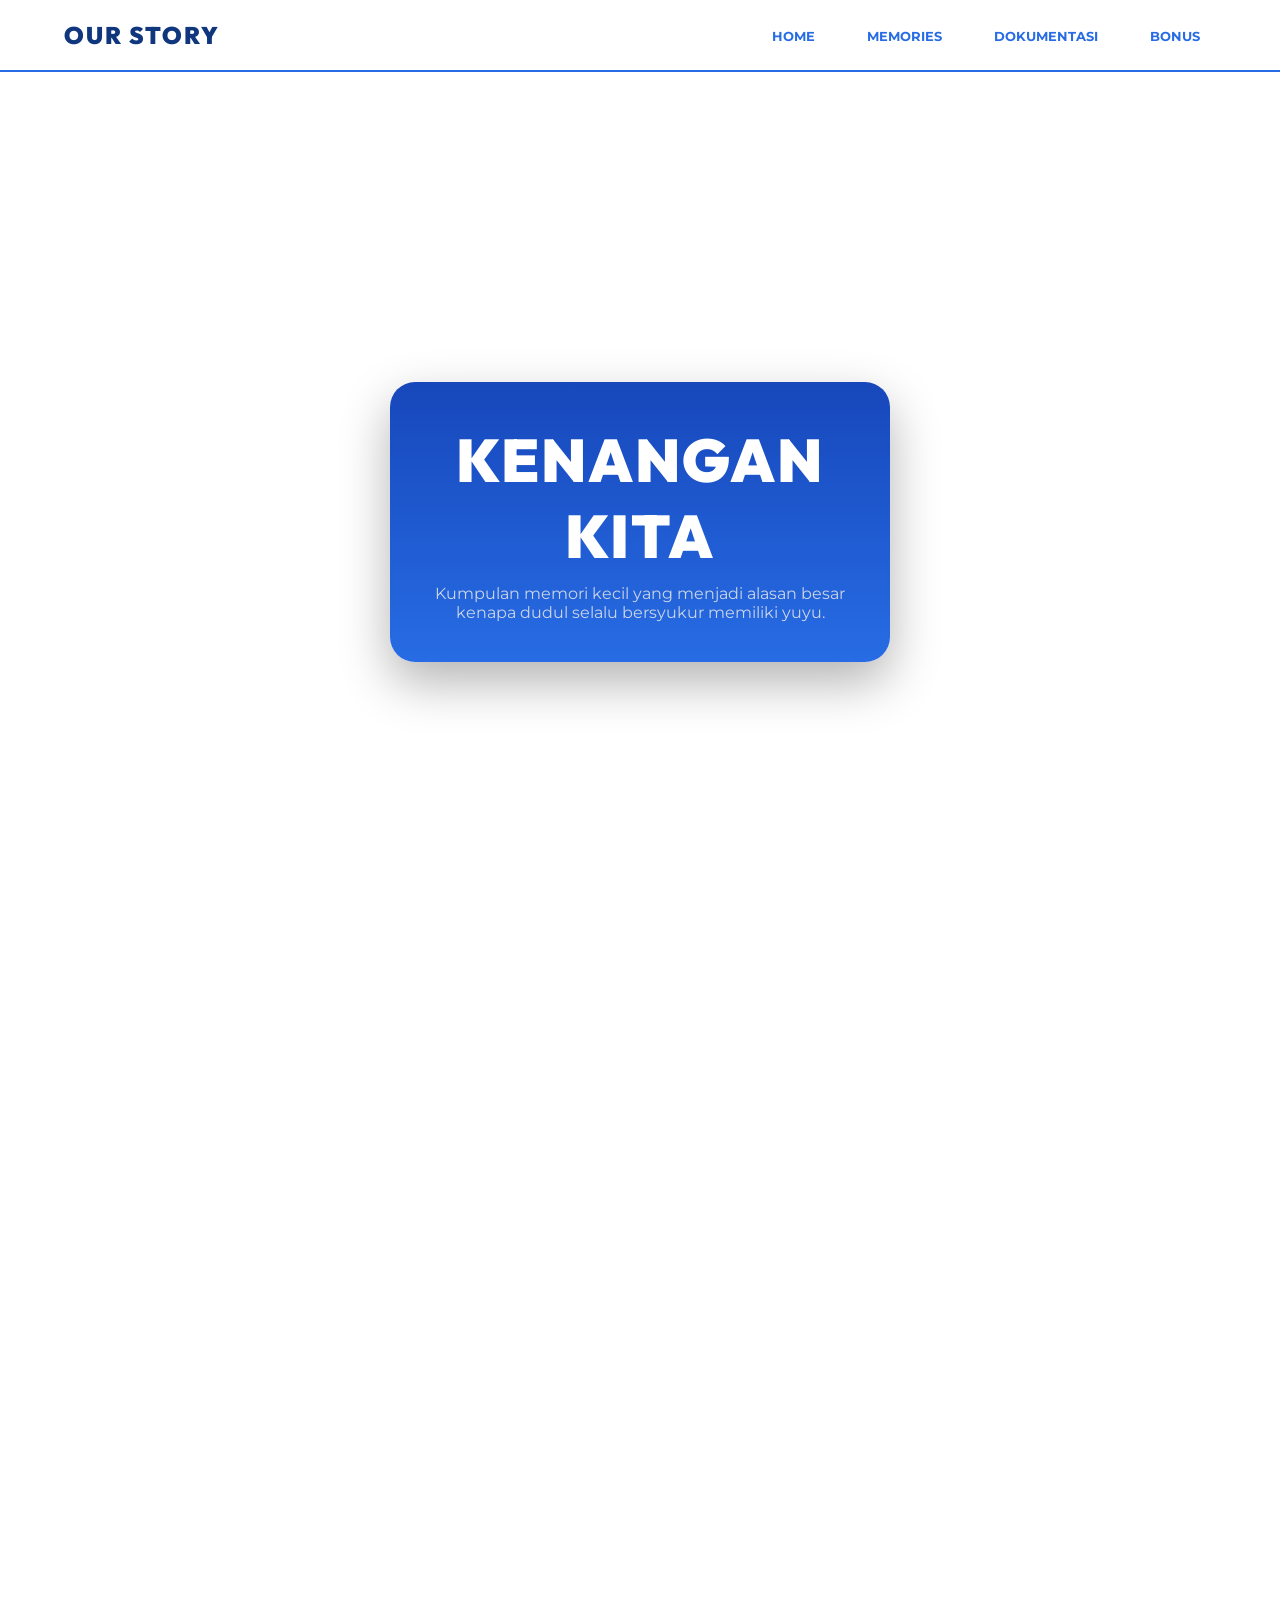
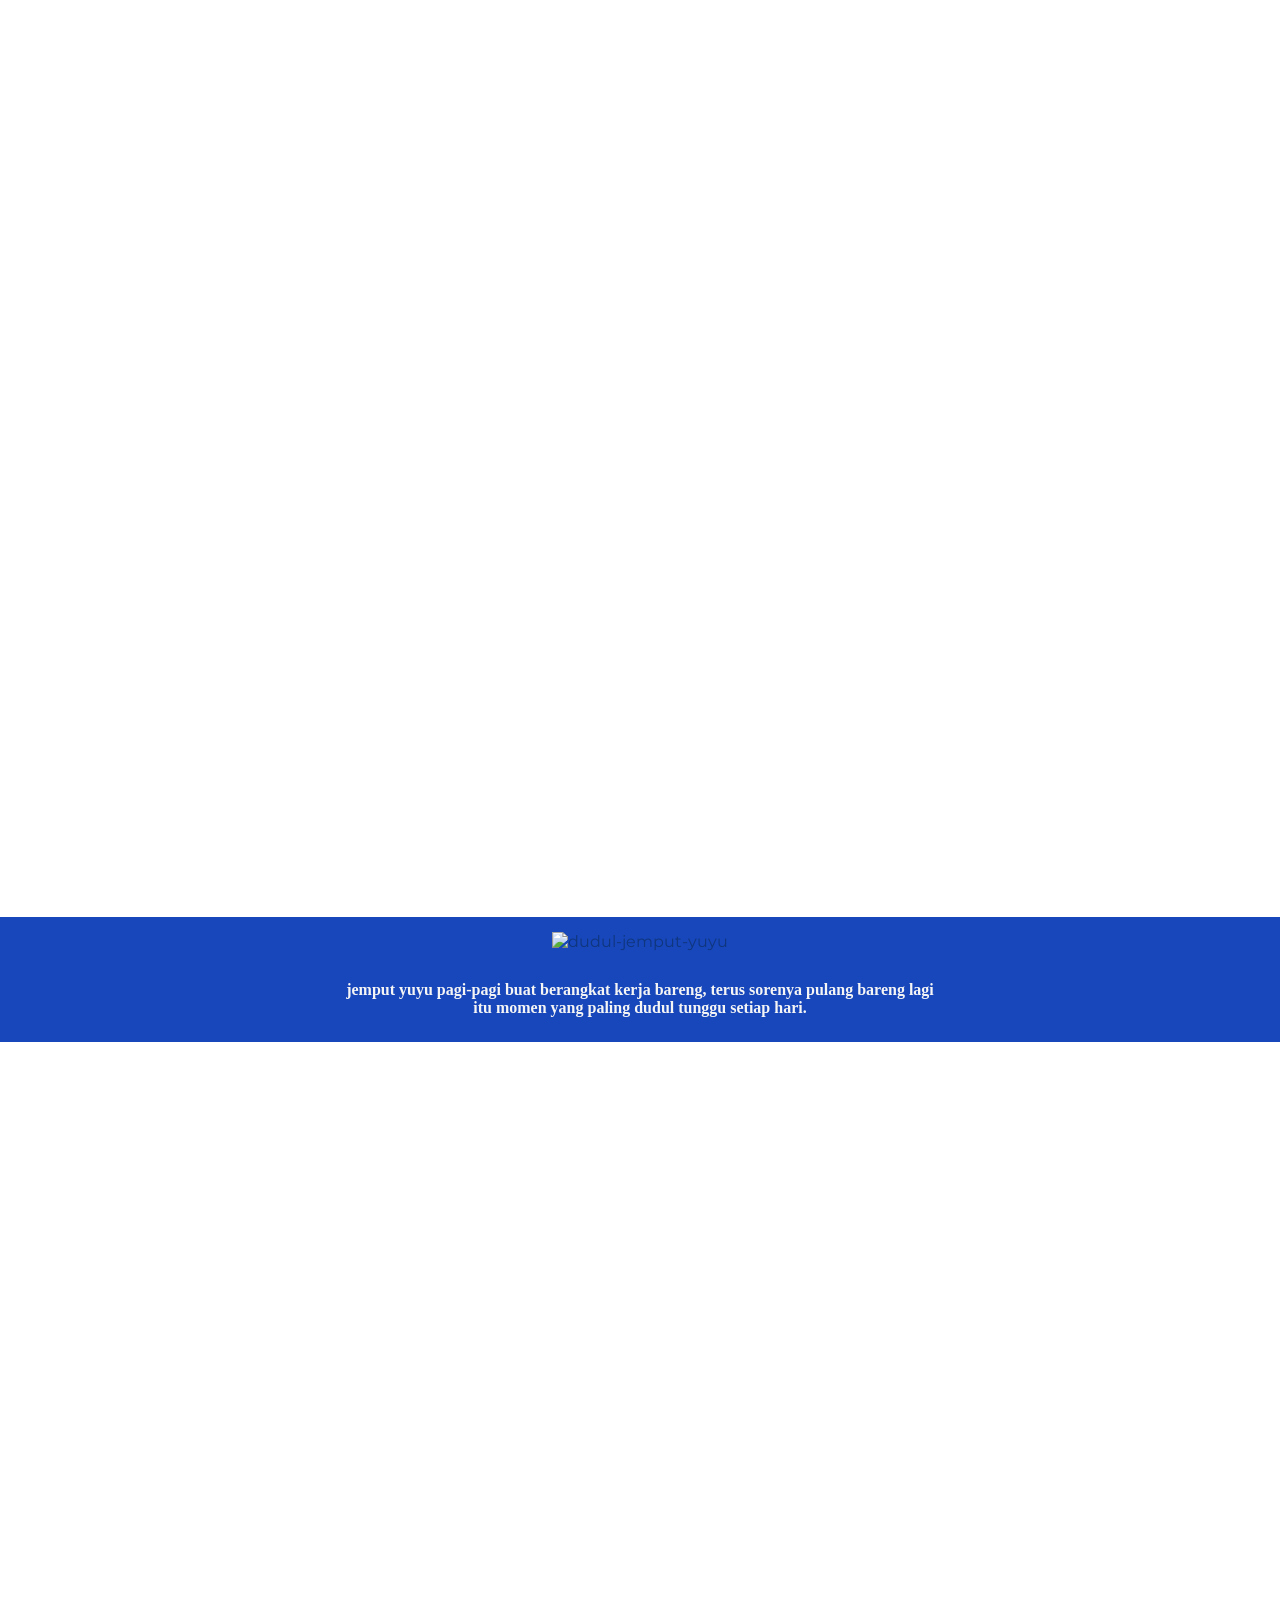
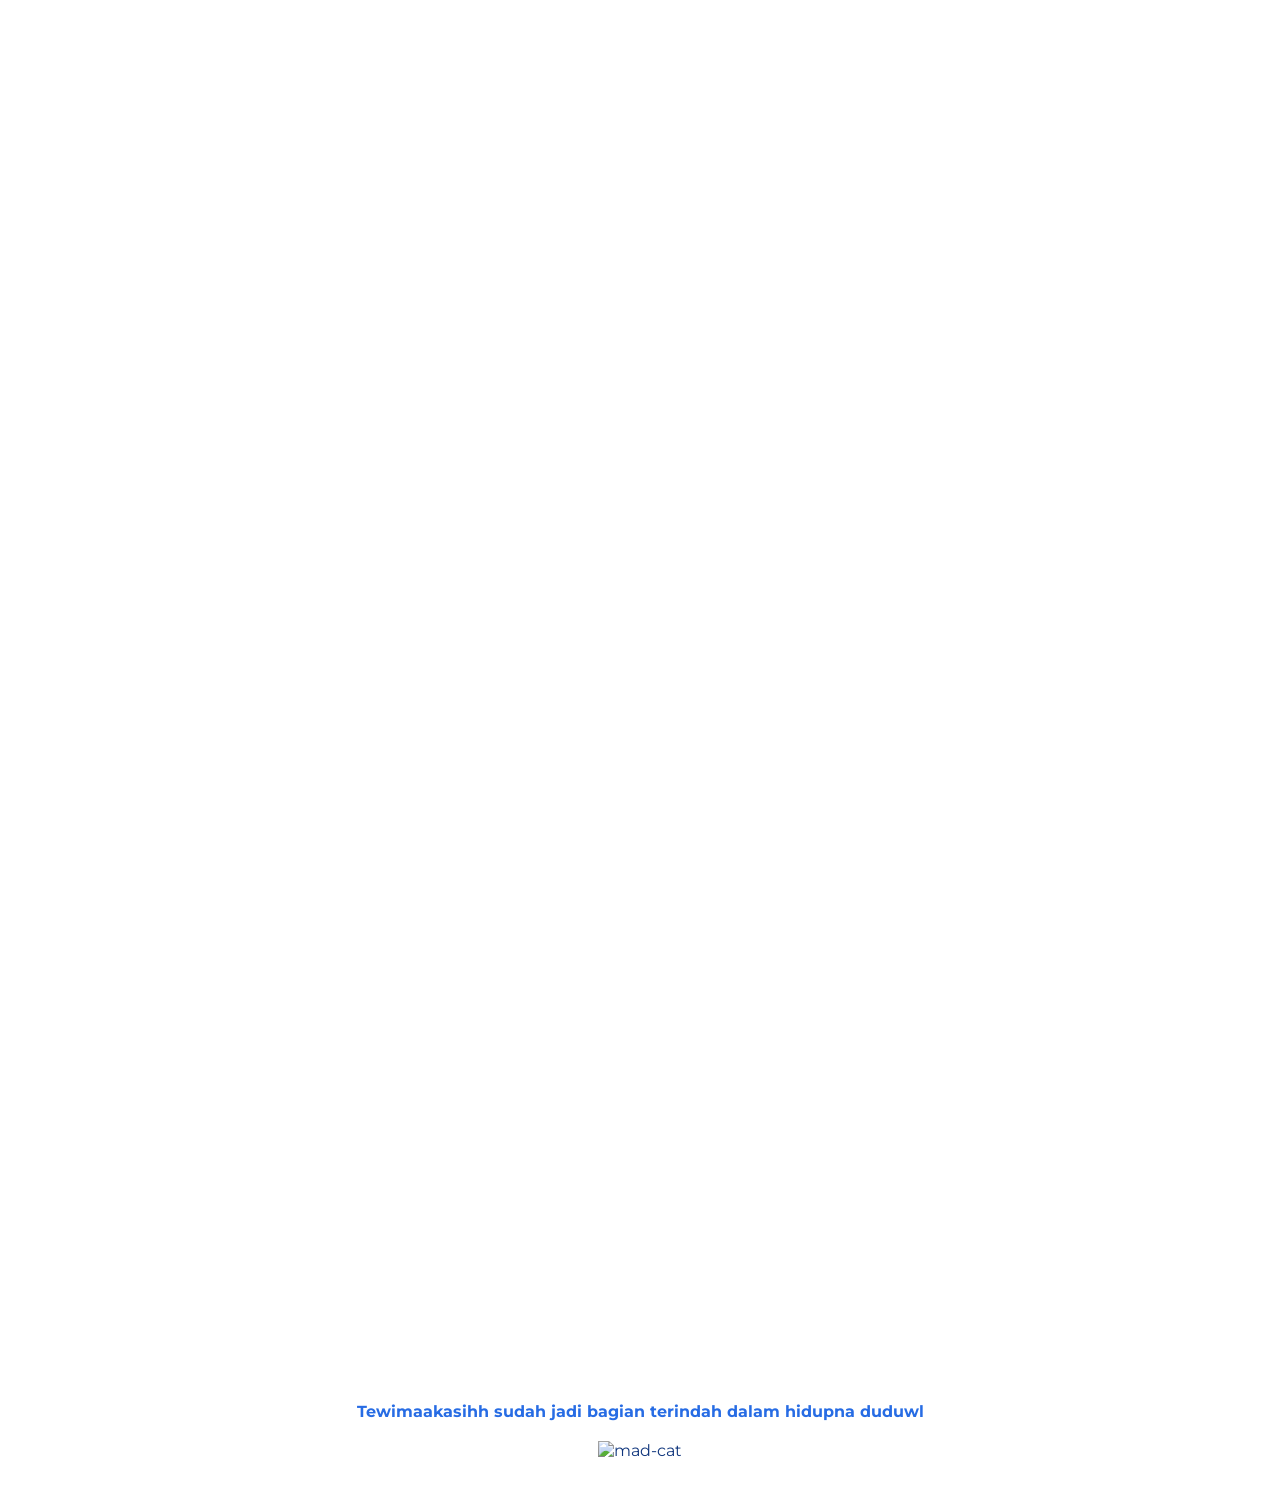
==== commit c1e805cd: "Update index.html" ====
--- a/index.html
+++ b/index.html
@@ -3,14 +3,13 @@
 <head>
     <meta charset="UTF-8">
     <meta name="viewport" content="width=device-width, initial-scale=1.0, maximum-scale=1.0, user-scalable=no">
+    <meta name="description" content="refrensi website bucin github">
     <title>Our Story - Home</title>
     <link rel="stylesheet" href="style.css">
     <link rel="stylesheet" href="mobile.css" media="(max-width: 768px)">
     <link href="https://fonts.googleapis.com/css2?family=Bebas+Neue&family=Montserrat:wght@400;700&family=Outfit:wght@400;900&display=swap" rel="stylesheet">
 </head>
 <body>
-
-    <audio id="bgMusic" loop src="assets/music/heart.mp3"></audio>
 
     <nav class="navbar">
         <div class="logo">OUR STORY</div>
@@ -22,9 +21,9 @@
     </button>
         <ul class="nav-links">
             <li><a href="index.html" class="nav-link">HOME</a></li>
-            <li><a href="/Memories/Memo.html" class="nav-link">MEMORIES</a></li>
-            <li><a href="/Dokumentasi/docum.html" class="nav-link">DOKUMENTASI</a></li>
-            <li><a href="/bonus/flower.html" class="nav-link">BONUS</a></li>
+            <li><a href="Memories/memories.html" class="nav-link">MEMORIES</a></li>
+            <li><a href="Dokumentasi/docum.html" class="nav-link">DOKUMENTASI</a></li>
+            <li><a href="bonus/flower.html" class="nav-link">BONUS</a></li>
         </ul>
     </nav>
 
@@ -85,7 +84,7 @@
                 <h2>CINTA YANG TERJAGA & <br> TERUS BERTUMBUH</h2>
                 <p>Beberapa hal dalam hidup ini butuh waktu lama untuk dimengerti, tapi mencintai yuyu adalah hal paling instan yang pernah dudul rasakan. Bersama yuyu, hal sederhana terasa luar biasa.</p>
                 <div class="lihat-kenangan">
-                    <button class="btn-primary" onclick="window.location.href='/Memories/Memo.html'">Lihat Semua Kenangan</button>
+                    <button class="btn-primary" onclick="window.location.href='Memories/memories.html'">Lihat Semua Kenangan</button>
                 </div>
             </div>
             <div class="about-image">
@@ -293,4 +292,4 @@
 
 <script src="script.js"></script>
 </body>
-</html>+</html>
--- a/style.css
+++ b/style.css
@@ -237,7 +237,9 @@
 /*3D plaroid*/
 .card-container {
     width: 100%;
-    aspect-ratio: 5 / 6;
+    aspect-ratio: 2 / 3; 
+    max-width: 450px;
+    margin: 0 auto;
     perspective: 1500px; 
     cursor: pointer;
     z-index: 10;
@@ -280,21 +282,18 @@
 .polaroid-frame {
     width: 100%;
     height: 100%;
-    padding: 15px 15px 50px 15px; 
+    padding: 0; 
     display: flex;
     flex-direction: column;
 }
 
 .polaroid-img {
     width: 100%;
-    height: auto;
-    aspect-ratio: 3.6 / 5; 
+    height: 100%;
     object-fit: cover; 
-    border-radius: 5px;
-    border: 1px solid #ddd;
-    justify-content: center;
-    align-items: center;
-    box-shadow: inset 0 0 10px rgba(0, 0, 0, 0.1); 
+    border-radius: 12px; 
+    border: none;
+    box-shadow: none; 
 }
 
 /*manual trigger flip*/
